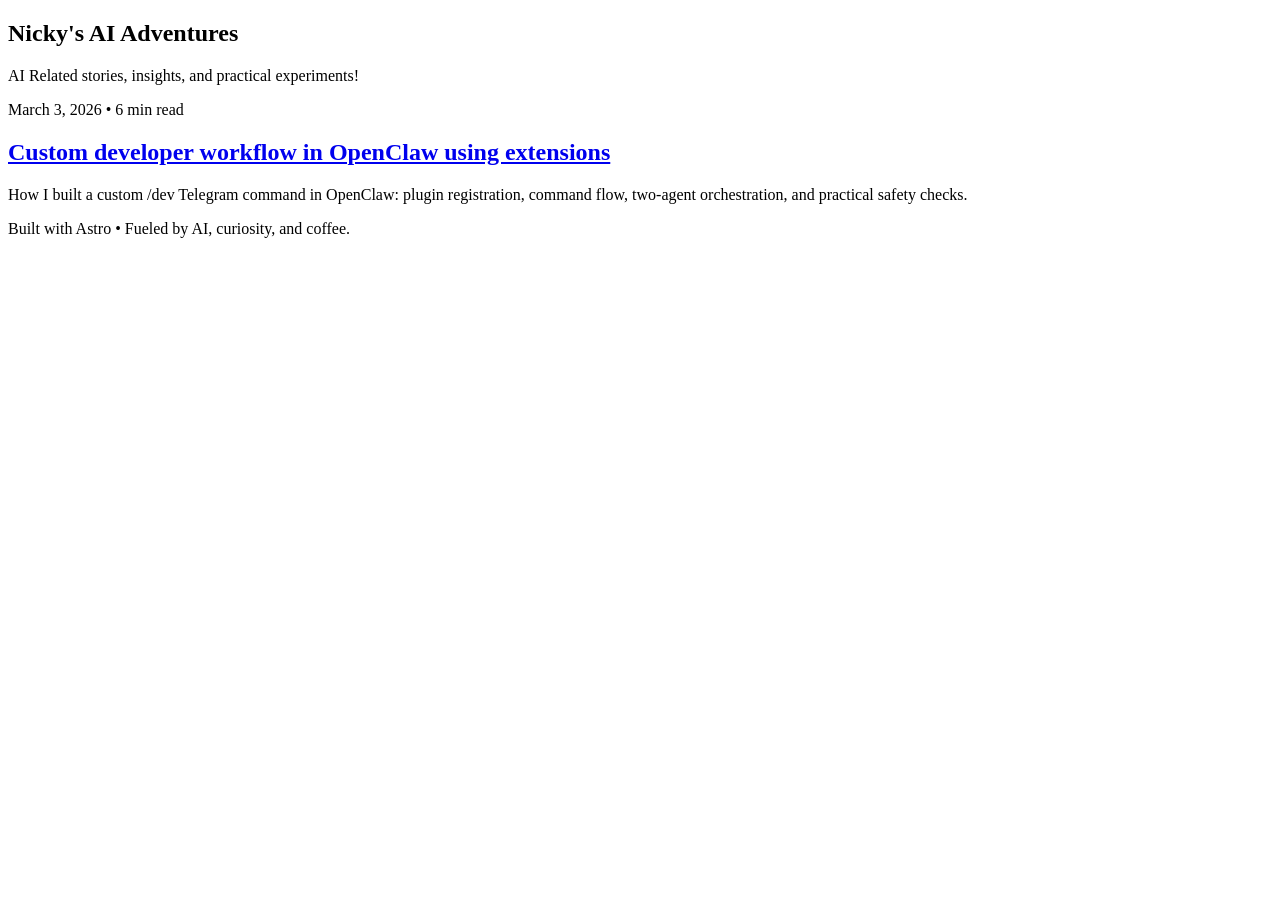
==== index.html @ c06ce360 "[AI] Update Blog" ====
<!DOCTYPE html><html lang="en" data-theme="fashion-noir"> <head><meta charset="UTF-8"><meta name="viewport" content="width=device-width"><meta name="generator" content="Astro v5.18.0"><title>Nicky&#39;s AI Adventures</title><link rel="preconnect" href="https://fonts.googleapis.com"><link rel="preconnect" href="https://fonts.gstatic.com" crossorigin="anonymous"><link href="https://fonts.googleapis.com/css2?family=Bricolage+Grotesque:wght@500;700&family=JetBrains+Mono:wght@400;600&family=Source+Serif+4:opsz,wght@8..60,400;8..60,600&display=swap" rel="stylesheet"><link rel="stylesheet" href="/nickys-ai-adventures/_astro/2026-03-03-openclaw-dev-command.CILKsHaR.css"></head> <body> <main>  <section class="blog-hero"> <h1 class="site-title">Nicky's AI Adventures</h1> <p class="subtitle">AI Related stories, insights, and practical experiments!</p> </section> <section class="post-list"> <article class="post-card"> <p class="post-meta"> <time datetime="2026-03-03">March 3, 2026</time> <span>• 6 min read</span> </p> <h2><a href="/nickys-ai-adventures/posts/2026-03-03-openclaw-dev-command">Custom developer workflow in OpenClaw using extensions</a></h2> <p class="post-description">How I built a custom /dev Telegram command in OpenClaw: plugin registration, command flow, two-agent orchestration, and practical safety checks.</p> </article> </section>  <footer>Built with Astro • Fueled by AI, curiosity, and coffee.</footer> </main> <script>
      function fallbackCopy(text) {
        const textarea = document.createElement('textarea');
        textarea.value = text;
        textarea.setAttribute('readonly', '');
        textarea.style.position = 'fixed';
        textarea.style.opacity = '0';
        document.body.appendChild(textarea);
        textarea.select();
        const copied = document.execCommand('copy');
        textarea.remove();
        return copied;
      }

      async function copyText(text) {
        if (navigator.clipboard && window.isSecureContext) {
          await navigator.clipboard.writeText(text);
          return true;
        }

        return fallbackCopy(text);
      }

      function setupCodeCopyButtons() {
        const codeBlocks = document.querySelectorAll('.post-shell pre');

        codeBlocks.forEach((pre) => {
          if (pre.dataset.copyReady === 'true') {
            return;
          }

          pre.dataset.copyReady = 'true';

          const button = document.createElement('button');
          button.type = 'button';
          button.className = 'copy-code-btn';
          button.textContent = 'Copy';
          button.setAttribute('aria-label', 'Copy code block');

          button.addEventListener('click', async () => {
            const code = pre.querySelector('code');
            const textToCopy = (code ? code.textContent : pre.textContent) || '';

            if (!textToCopy.trim()) {
              return;
            }

            const defaultText = 'Copy';

            try {
              await copyText(textToCopy);
              button.textContent = 'Copied';
            } catch {
              button.textContent = 'Ctrl+C';
            }

            window.setTimeout(() => {
              button.textContent = defaultText;
            }, 1200);
          });

          pre.appendChild(button);
        });
      }

      if (document.readyState === 'loading') {
        document.addEventListener('DOMContentLoaded', setupCodeCopyButtons, { once: true });
      } else {
        setupCodeCopyButtons();
      }
    </script> </body> </html>
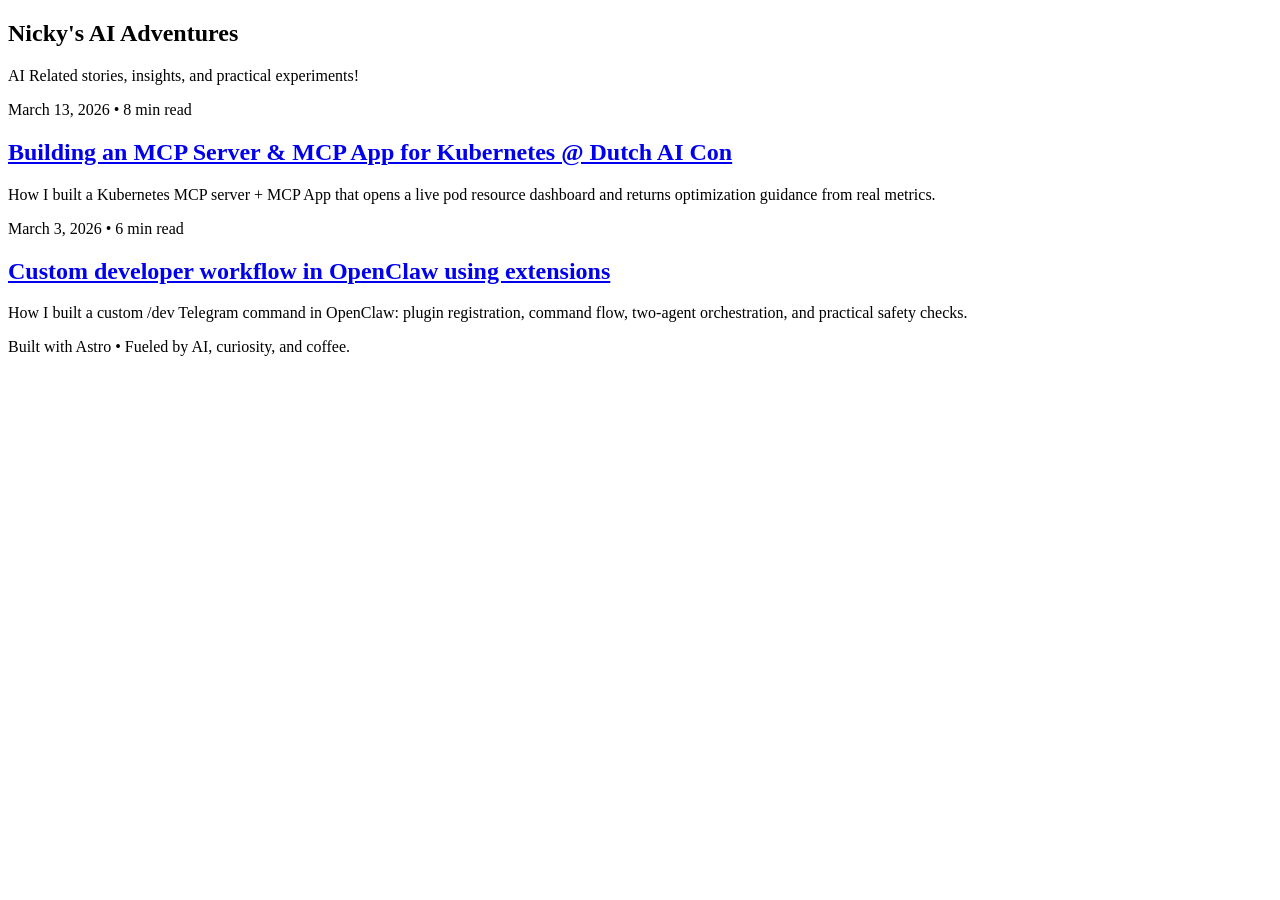
==== commit 6e26a862: "[AI] Update Blog" ====
--- a/index.html
+++ b/index.html
@@ -1,4 +1,4 @@
-<!DOCTYPE html><html lang="en" data-theme="fashion-noir"> <head><meta charset="UTF-8"><meta name="viewport" content="width=device-width"><meta name="generator" content="Astro v5.18.0"><title>Nicky&#39;s AI Adventures</title><link rel="preconnect" href="https://fonts.googleapis.com"><link rel="preconnect" href="https://fonts.gstatic.com" crossorigin="anonymous"><link href="https://fonts.googleapis.com/css2?family=Bricolage+Grotesque:wght@500;700&family=JetBrains+Mono:wght@400;600&family=Source+Serif+4:opsz,wght@8..60,400;8..60,600&display=swap" rel="stylesheet"><link rel="stylesheet" href="/nickys-ai-adventures/_astro/2026-03-03-openclaw-dev-command.CILKsHaR.css"></head> <body> <main>  <section class="blog-hero"> <h1 class="site-title">Nicky's AI Adventures</h1> <p class="subtitle">AI Related stories, insights, and practical experiments!</p> </section> <section class="post-list"> <article class="post-card"> <p class="post-meta"> <time datetime="2026-03-03">March 3, 2026</time> <span>• 6 min read</span> </p> <h2><a href="/nickys-ai-adventures/posts/2026-03-03-openclaw-dev-command">Custom developer workflow in OpenClaw using extensions</a></h2> <p class="post-description">How I built a custom /dev Telegram command in OpenClaw: plugin registration, command flow, two-agent orchestration, and practical safety checks.</p> </article> </section>  <footer>Built with Astro • Fueled by AI, curiosity, and coffee.</footer> </main> <script>
+<!DOCTYPE html><html lang="en" data-theme="fashion-noir"> <head><meta charset="UTF-8"><meta name="viewport" content="width=device-width"><meta name="generator" content="Astro v5.18.0"><title>Nicky&#39;s AI Adventures</title><link rel="preconnect" href="https://fonts.googleapis.com"><link rel="preconnect" href="https://fonts.gstatic.com" crossorigin="anonymous"><link href="https://fonts.googleapis.com/css2?family=Bricolage+Grotesque:wght@500;700&family=JetBrains+Mono:wght@400;600&family=Source+Serif+4:opsz,wght@8..60,400;8..60,600&display=swap" rel="stylesheet"><link rel="stylesheet" href="/nickys-ai-adventures/_astro/2026-03-03-openclaw-dev-command.cLnCR87J.css"></head> <body> <main>  <section class="blog-hero"> <h1 class="site-title">Nicky's AI Adventures</h1> <p class="subtitle">AI Related stories, insights, and practical experiments!</p> </section> <section class="post-list"> <article class="post-card"> <p class="post-meta"> <time datetime="2026-03-13">March 13, 2026</time> <span>• 8 min read</span> </p> <h2><a href="/nickys-ai-adventures/posts/2026-03-13-k8s-cluster-mcp-showcase">Building an MCP Server &amp; MCP App for Kubernetes @ Dutch AI Con</a></h2> <p class="post-description">How I built a Kubernetes MCP server + MCP App that opens a live pod resource dashboard and returns optimization guidance from real metrics.</p> </article><article class="post-card"> <p class="post-meta"> <time datetime="2026-03-03">March 3, 2026</time> <span>• 6 min read</span> </p> <h2><a href="/nickys-ai-adventures/posts/2026-03-03-openclaw-dev-command">Custom developer workflow in OpenClaw using extensions</a></h2> <p class="post-description">How I built a custom /dev Telegram command in OpenClaw: plugin registration, command flow, two-agent orchestration, and practical safety checks.</p> </article> </section>  <footer>Built with Astro • Fueled by AI, curiosity, and coffee.</footer> </main> <script>
       function fallbackCopy(text) {
         const textarea = document.createElement('textarea');
         textarea.value = text;
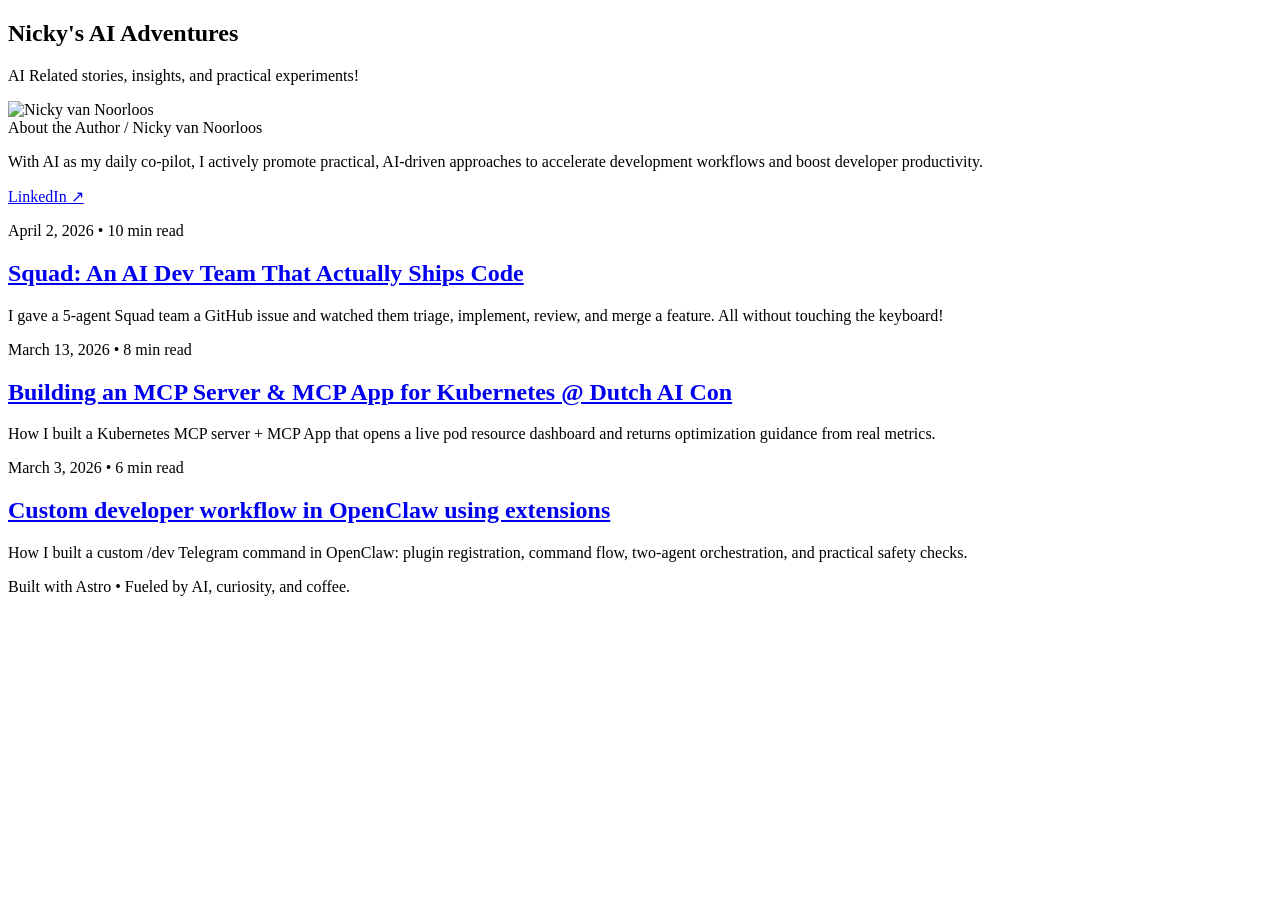
==== commit 68ce9737: "[AI] Update Blog" ====
--- a/index.html
+++ b/index.html
@@ -1,4 +1,4 @@
-<!DOCTYPE html><html lang="en" data-theme="fashion-noir"> <head><meta charset="UTF-8"><meta name="viewport" content="width=device-width"><meta name="generator" content="Astro v5.18.0"><title>Nicky&#39;s AI Adventures</title><link rel="preconnect" href="https://fonts.googleapis.com"><link rel="preconnect" href="https://fonts.gstatic.com" crossorigin="anonymous"><link href="https://fonts.googleapis.com/css2?family=Bricolage+Grotesque:wght@500;700&family=JetBrains+Mono:wght@400;600&family=Source+Serif+4:opsz,wght@8..60,400;8..60,600&display=swap" rel="stylesheet"><link rel="stylesheet" href="/nickys-ai-adventures/_astro/2026-03-03-openclaw-dev-command.cLnCR87J.css"></head> <body> <main>  <section class="blog-hero"> <h1 class="site-title">Nicky's AI Adventures</h1> <p class="subtitle">AI Related stories, insights, and practical experiments!</p> </section> <section class="post-list"> <article class="post-card"> <p class="post-meta"> <time datetime="2026-03-13">March 13, 2026</time> <span>• 8 min read</span> </p> <h2><a href="/nickys-ai-adventures/posts/2026-03-13-k8s-cluster-mcp-showcase">Building an MCP Server &amp; MCP App for Kubernetes @ Dutch AI Con</a></h2> <p class="post-description">How I built a Kubernetes MCP server + MCP App that opens a live pod resource dashboard and returns optimization guidance from real metrics.</p> </article><article class="post-card"> <p class="post-meta"> <time datetime="2026-03-03">March 3, 2026</time> <span>• 6 min read</span> </p> <h2><a href="/nickys-ai-adventures/posts/2026-03-03-openclaw-dev-command">Custom developer workflow in OpenClaw using extensions</a></h2> <p class="post-description">How I built a custom /dev Telegram command in OpenClaw: plugin registration, command flow, two-agent orchestration, and practical safety checks.</p> </article> </section>  <footer>Built with Astro • Fueled by AI, curiosity, and coffee.</footer> </main> <script>
+<!DOCTYPE html><html lang="en" data-theme="fashion-noir"> <head><meta charset="UTF-8"><meta name="viewport" content="width=device-width"><meta name="generator" content="Astro v5.18.0"><title>Nicky&#39;s AI Adventures</title><link rel="preconnect" href="https://fonts.googleapis.com"><link rel="preconnect" href="https://fonts.gstatic.com" crossorigin="anonymous"><link href="https://fonts.googleapis.com/css2?family=Bricolage+Grotesque:wght@500;700&family=JetBrains+Mono:wght@400;600&family=Source+Serif+4:opsz,wght@8..60,400;8..60,600&display=swap" rel="stylesheet"><link rel="stylesheet" href="/nickys-ai-adventures/_astro/2026-03-03-openclaw-dev-command.ByBRUnw4.css"></head> <body> <main>  <section class="blog-hero"> <h1 class="site-title">Nicky's AI Adventures</h1> <p class="subtitle">AI Related stories, insights, and practical experiments!</p> </section> <aside class="author-strip" aria-label="About the author"> <img class="author-avatar" src="/nickys-ai-adventures/nvnoorloos-avatar.jpeg" alt="Nicky van Noorloos" width="52" height="52" loading="eager" decoding="async"> <div class="author-body"> <div class="author-head"> <span class="author-role">About the Author</span> <span class="author-sep" aria-hidden="true">/</span> <span class="author-name">Nicky van Noorloos</span> </div> <p class="author-bio">With AI as my daily co-pilot, I actively promote practical, AI-driven approaches to accelerate development workflows and boost developer productivity.</p> </div> <a class="author-linkedin" href="https://www.linkedin.com/in/nvnoorloos/" target="_blank" rel="noreferrer">LinkedIn ↗</a> </aside> <section class="post-list"> <article class="post-card"> <p class="post-meta"> <time datetime="2026-04-02">April 2, 2026</time> <span>• 10 min read</span> </p> <h2><a href="/nickys-ai-adventures/posts/2026-04-02-squad-ai-dev-team">Squad: An AI Dev Team That Actually Ships Code</a></h2> <p class="post-description">I gave a 5-agent Squad team a GitHub issue and watched them triage, implement, review, and merge a feature. All without touching the keyboard!</p> </article><article class="post-card"> <p class="post-meta"> <time datetime="2026-03-13">March 13, 2026</time> <span>• 8 min read</span> </p> <h2><a href="/nickys-ai-adventures/posts/2026-03-13-k8s-cluster-mcp-showcase">Building an MCP Server &amp; MCP App for Kubernetes @ Dutch AI Con</a></h2> <p class="post-description">How I built a Kubernetes MCP server + MCP App that opens a live pod resource dashboard and returns optimization guidance from real metrics.</p> </article><article class="post-card"> <p class="post-meta"> <time datetime="2026-03-03">March 3, 2026</time> <span>• 6 min read</span> </p> <h2><a href="/nickys-ai-adventures/posts/2026-03-03-openclaw-dev-command">Custom developer workflow in OpenClaw using extensions</a></h2> <p class="post-description">How I built a custom /dev Telegram command in OpenClaw: plugin registration, command flow, two-agent orchestration, and practical safety checks.</p> </article> </section>  <footer>Built with Astro • Fueled by AI, curiosity, and coffee.</footer> </main> <script>
       function fallbackCopy(text) {
         const textarea = document.createElement('textarea');
         textarea.value = text;
